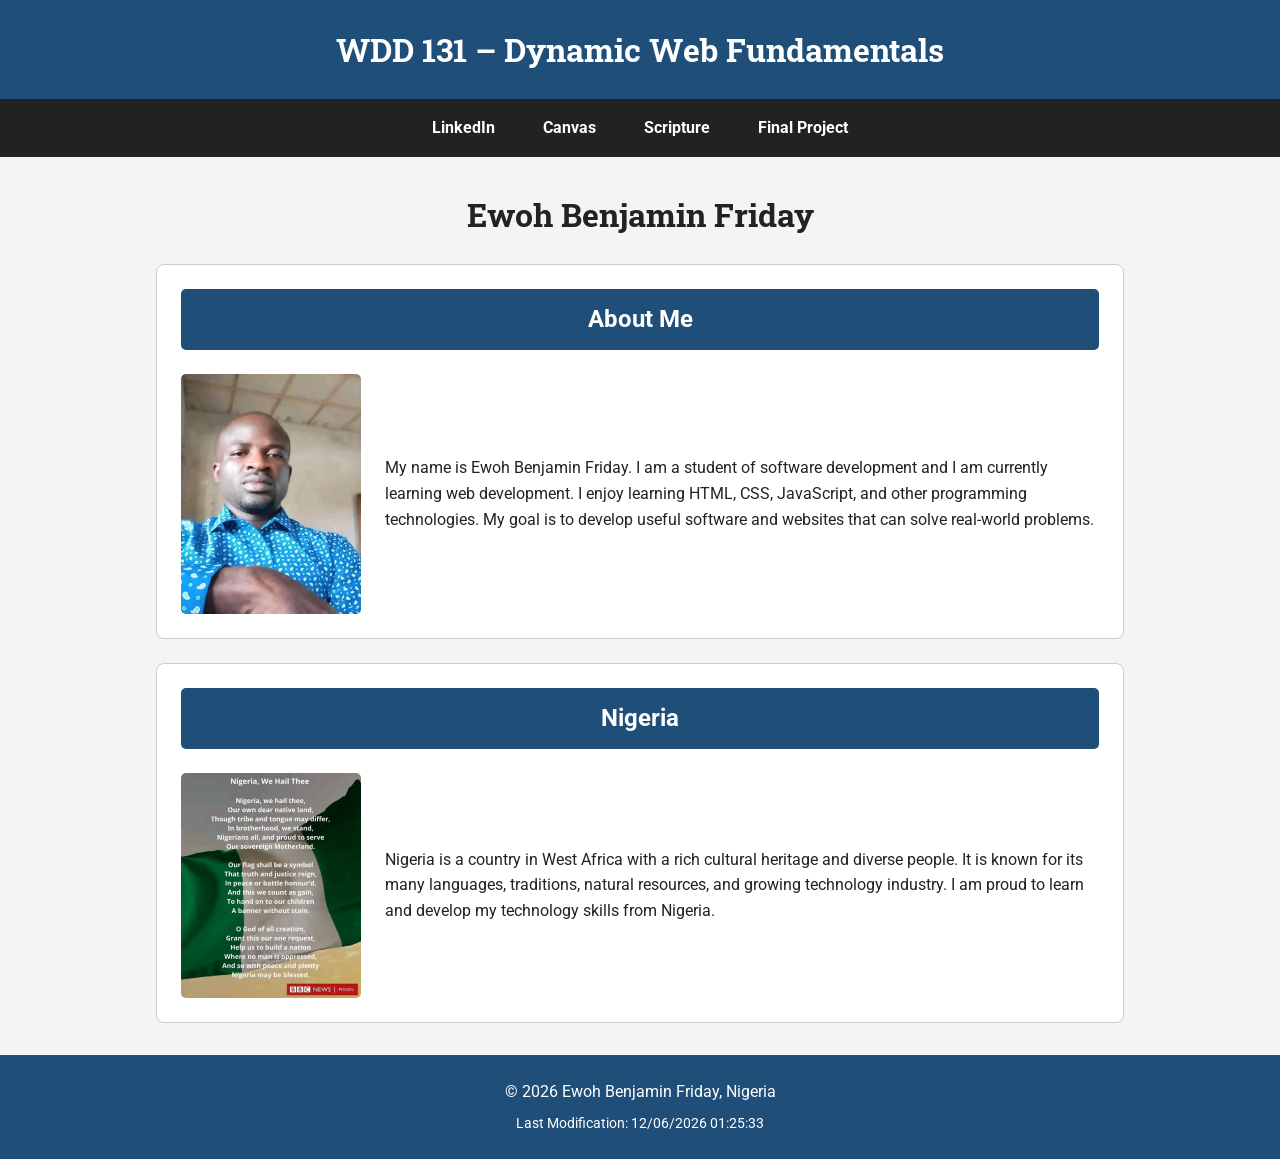
==== index.html @ f0b545ea "Complete WDD 131 Week 01 home page" ====
<!DOCTYPE html>
<html lang="en">
<head>
    <meta charset="UTF-8">
    <meta name="viewport" content="width=device-width, initial-scale=1.0">

    <title>WDD 131 – Dynamic Web Fundamentals – Ewoh Benjamin Friday</title>

    <meta name="description"
        content="WDD 131 – Dynamic Web Fundamentals course page for Ewoh Benjamin Friday, featuring information about web development, personal interests, and Nigeria.">

    <meta name="author" content="Ewoh Benjamin Friday">

    <link rel="stylesheet" href="styles/base.css">

    <script src="scripts/getdates.js" defer></script>
</head>

<body>

    <header>
        <span id="course-title">WDD 131 – Dynamic Web Fundamentals</span>

        <nav>
            <a href="https://www.linkedin.com/" target="_blank">LinkedIn</a>
            <a href="https://byupw.instructure.com/" target="_blank">Canvas</a>
            <a href="https://www.churchofjesuschrist.org/study/scriptures" target="_blank">Scripture</a>
            <a href="#">Final Project</a>
        </nav>
    </header>

    <main>
        <h1>Ewoh Benjamin Friday</h1>

        <section class="card">
            <h2>About Me</h2>

            <img src="images/benjamin.jpg" alt="Ewoh Benjamin Friday">

            <p>
                My name is Ewoh Benjamin Friday. I am a student of software
                development and I am currently learning web development.
                I enjoy learning HTML, CSS, JavaScript, and other programming
                technologies. My goal is to develop useful software and
                websites that can solve real-world problems.
            </p>
        </section>

        <section class="card">
            <h2>Nigeria</h2>

            <img src="images/nigeria.jpg" alt="Beautiful landscape in Nigeria">

            <p>
                Nigeria is a country in West Africa with a rich cultural
                heritage and diverse people. It is known for its many
                languages, traditions, natural resources, and growing
                technology industry. I am proud to learn and develop my
                technology skills from Nigeria.
            </p>
        </section>
    </main>

    <footer>
        <p>
            &copy; <span id="currentyear"></span> Ewoh Benjamin Friday,
            Nigeria
        </p>

        <p id="lastModified"></p>
    </footer>

</body>
</html>
---- styles/base.css ----
@import url('https://fonts.googleapis.com/css2?family=Roboto&family=Roboto+Slab:wght@400;700&display=swap');

* {
    margin: 0;
    padding: 0;
    box-sizing: border-box;
}

body {
    font-family: "Roboto", sans-serif;
    line-height: 1.6;
    color: #222;
    background-color: #f4f4f4;
}

header {
    background-color: #1f4e79;
    color: white;
    text-align: center;
}

#course-title {
    display: block;
    padding: 1.5rem;
    font-family: "Roboto Slab", serif;
    font-size: 2rem;
    font-weight: 700;
}

nav {
    display: flex;
    justify-content: center;
    align-items: center;
    background-color: #222;
}

nav a {
    color: white;
    text-decoration: none;
    padding: 1rem 1.5rem;
    font-weight: 700;
}

nav a:hover {
    background-color: #f2c14e;
    color: #222;
}

main {
    max-width: 1000px;
    margin: 2rem auto;
    padding: 0 1rem;
}

h1 {
    text-align: center;
    margin-bottom: 1.5rem;
    font-family: "Roboto Slab", serif;
}

.card {
    display: grid;
    grid-template-columns: 180px 1fr;
    gap: 1.5rem;
    margin-bottom: 1.5rem;
    padding: 1.5rem;
    background-color: white;
    border: 1px solid #ccc;
    border-radius: 8px;
}

.card h2 {
    grid-column: 1 / -1;
    text-align: center;
    background-color: #1f4e79;
    color: white;
    padding: 0.7rem;
    border-radius: 5px;
}

.card img {
    width: 100%;
    max-width: 180px;
    height: auto;
    border-radius: 5px;
}

.card p {
    align-self: center;
}

footer {
    text-align: center;
    background-color: #1f4e79;
    color: white;
    padding: 1.5rem;
    margin-top: 2rem;
}

#lastModified {
    margin-top: 0.5rem;
    font-size: 0.9rem;
}

@media (max-width: 700px) {

    #course-title {
        font-size: 1.5rem;
    }

    nav {
        flex-direction: column;
    }

    nav a {
        width: 100%;
        text-align: center;
    }

    .card {
        grid-template-columns: 1fr;
    }

    .card img {
        margin: 0 auto;
    }
}
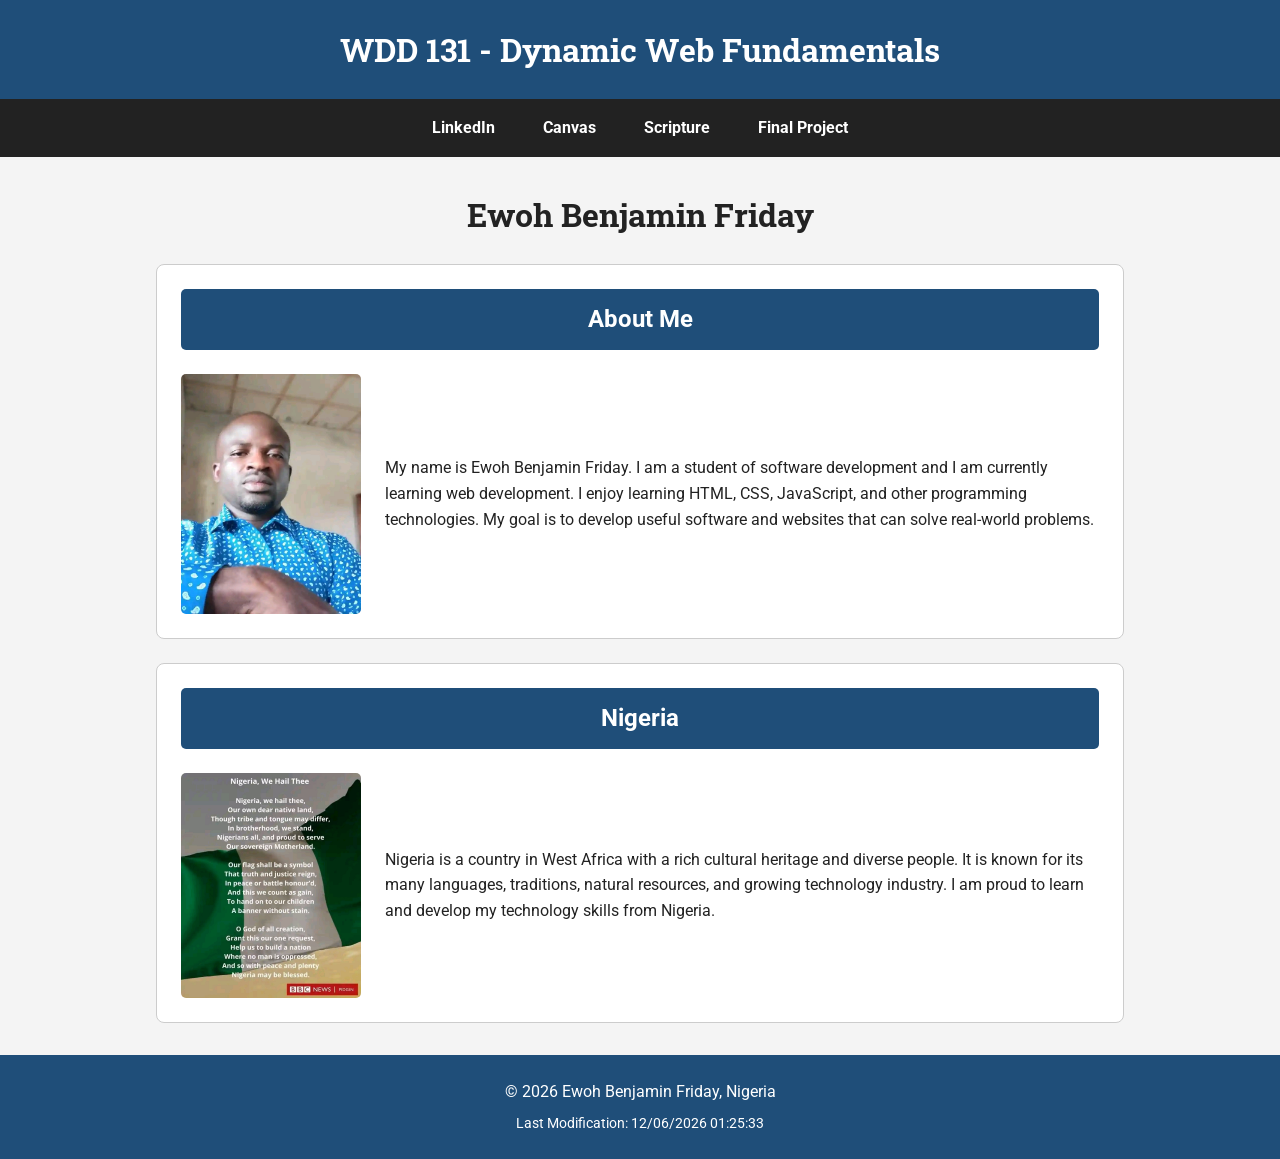
==== commit 30dd2a2d: "Fix Google Fonts and update WDD 131 homepage" ====
--- a/index.html
+++ b/index.html
@@ -4,13 +4,17 @@
     <meta charset="UTF-8">
     <meta name="viewport" content="width=device-width, initial-scale=1.0">
 
-    <title>WDD 131 – Dynamic Web Fundamentals – Ewoh Benjamin Friday</title>
+    <title>WDD 131 - Dynamic Web Fundamentals - Ewoh Benjamin Friday</title>
 
     <meta name="description"
-        content="WDD 131 – Dynamic Web Fundamentals course page for Ewoh Benjamin Friday, featuring information about web development, personal interests, and Nigeria.">
+        content="WDD 131 - Dynamic Web Fundamentals course page for Ewoh Benjamin Friday, featuring information about web development, personal interests, and Nigeria.">
 
     <meta name="author" content="Ewoh Benjamin Friday">
 
+    <link rel="preconnect" href="https://fonts.googleapis.com">
+    <link rel="preconnect" href="https://fonts.gstatic.com" crossorigin>
+    <link href="https://fonts.googleapis.com/css2?family=Roboto&family=Roboto+Slab:wght@400;700&display=swap" rel="stylesheet">
+    
     <link rel="stylesheet" href="styles/base.css">
 
     <script src="scripts/getdates.js" defer></script>
@@ -19,7 +23,7 @@
 <body>
 
     <header>
-        <span id="course-title">WDD 131 – Dynamic Web Fundamentals</span>
+        <span id="course-title">WDD 131 - Dynamic Web Fundamentals</span>
 
         <nav>
             <a href="https://www.linkedin.com/" target="_blank">LinkedIn</a>
@@ -64,8 +68,7 @@
     <footer>
         <p>
             &copy; <span id="currentyear"></span> Ewoh Benjamin Friday,
-            Nigeria
-        </p>
+            Nigeria </p>
 
         <p id="lastModified"></p>
     </footer>
--- a/styles/base.css
+++ b/styles/base.css
@@ -1,5 +1,3 @@
-@import url('https://fonts.googleapis.com/css2?family=Roboto&family=Roboto+Slab:wght@400;700&display=swap');
-
 * {
     margin: 0;
     padding: 0;
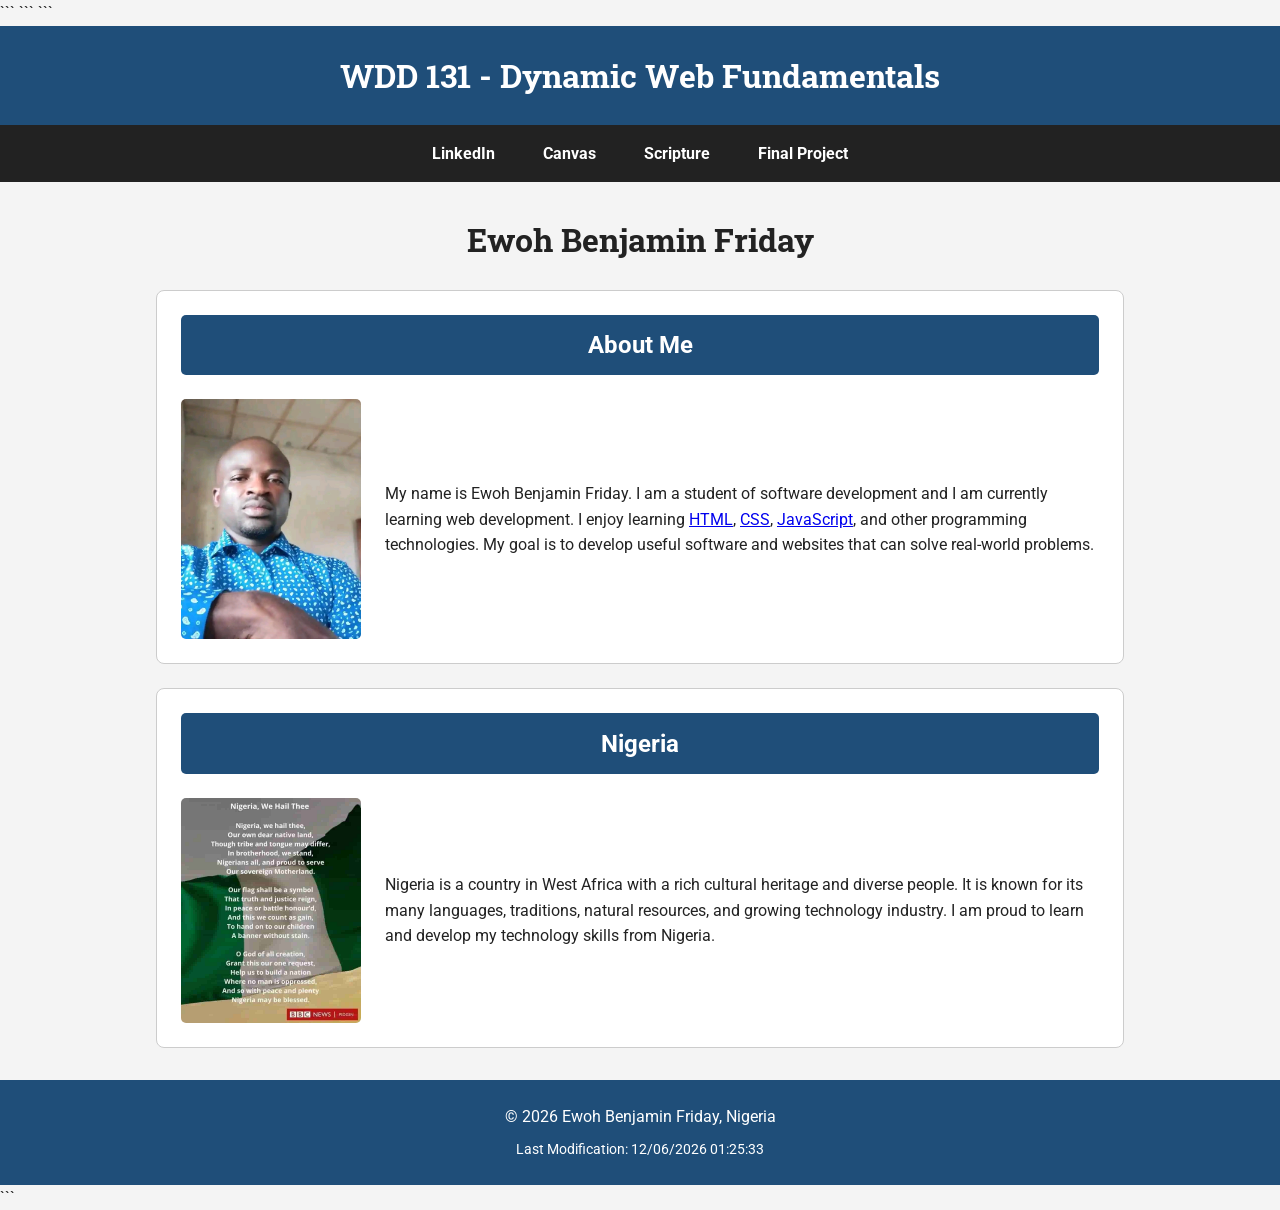
==== commit 4b5c3bef: "Add additional page links" ====
--- a/index.html
+++ b/index.html
@@ -1,77 +1,87 @@
 <!DOCTYPE html>
+
 <html lang="en">
 <head>
     <meta charset="UTF-8">
     <meta name="viewport" content="width=device-width, initial-scale=1.0">
 
-    <title>WDD 131 - Dynamic Web Fundamentals - Ewoh Benjamin Friday</title>
+```
+<title>WDD 131 - Dynamic Web Fundamentals - Ewoh Benjamin Friday</title>
 
-    <meta name="description"
-        content="WDD 131 - Dynamic Web Fundamentals course page for Ewoh Benjamin Friday, featuring information about web development, personal interests, and Nigeria.">
+<meta name="description"
+    content="WDD 131 - Dynamic Web Fundamentals course page for Ewoh Benjamin Friday, featuring information about web development, personal interests, and Nigeria.">
 
-    <meta name="author" content="Ewoh Benjamin Friday">
+<meta name="author" content="Ewoh Benjamin Friday">
 
-    <link rel="preconnect" href="https://fonts.googleapis.com">
-    <link rel="preconnect" href="https://fonts.gstatic.com" crossorigin>
-    <link href="https://fonts.googleapis.com/css2?family=Roboto&family=Roboto+Slab:wght@400;700&display=swap" rel="stylesheet">
-    
-    <link rel="stylesheet" href="styles/base.css">
+<link rel="preconnect" href="https://fonts.googleapis.com">
+<link rel="preconnect" href="https://fonts.gstatic.com" crossorigin>
+<link href="https://fonts.googleapis.com/css2?family=Roboto&family=Roboto+Slab:wght@400;700&display=swap" rel="stylesheet">
 
-    <script src="scripts/getdates.js" defer></script>
+<link rel="stylesheet" href="styles/base.css">
+
+<script src="scripts/getdates.js" defer></script>
+```
+
 </head>
 
 <body>
 
-    <header>
-        <span id="course-title">WDD 131 - Dynamic Web Fundamentals</span>
+```
+<header>
+    <span id="course-title">WDD 131 - Dynamic Web Fundamentals</span>
 
-        <nav>
-            <a href="https://www.linkedin.com/" target="_blank">LinkedIn</a>
-            <a href="https://byupw.instructure.com/" target="_blank">Canvas</a>
-            <a href="https://www.churchofjesuschrist.org/study/scriptures" target="_blank">Scripture</a>
-            <a href="#">Final Project</a>
-        </nav>
-    </header>
+    <nav>
+        <a href="https://www.linkedin.com/" target="_blank">LinkedIn</a>
+        <a href="https://byupw.instructure.com/" target="_blank">Canvas</a>
+        <a href="https://www.churchofjesuschrist.org/study/scriptures" target="_blank">Scripture</a>
+        <a href="#">Final Project</a>
+    </nav>
+</header>
 
-    <main>
-        <h1>Ewoh Benjamin Friday</h1>
+<main>
+    <h1>Ewoh Benjamin Friday</h1>
 
-        <section class="card">
-            <h2>About Me</h2>
+    <section class="card">
+        <h2>About Me</h2>
 
-            <img src="images/benjamin.jpg" alt="Ewoh Benjamin Friday">
+        <img src="images/benjamin.jpg" alt="Ewoh Benjamin Friday">
 
-            <p>
-                My name is Ewoh Benjamin Friday. I am a student of software
-                development and I am currently learning web development.
-                I enjoy learning HTML, CSS, JavaScript, and other programming
-                technologies. My goal is to develop useful software and
-                websites that can solve real-world problems.
-            </p>
-        </section>
+        <p>
+            My name is Ewoh Benjamin Friday. I am a student of software
+            development and I am currently learning web development.
+            I enjoy learning
+            <a href="https://developer.mozilla.org/en-US/docs/Web/HTML" target="_blank">HTML</a>,
+            <a href="https://developer.mozilla.org/en-US/docs/Web/CSS" target="_blank">CSS</a>,
+            <a href="https://developer.mozilla.org/en-US/docs/Web/JavaScript" target="_blank">JavaScript</a>,
+            and other programming technologies. My goal is to develop useful
+            software and websites that can solve real-world problems.
+        </p>
+    </section>
 
-        <section class="card">
-            <h2>Nigeria</h2>
+    <section class="card">
+        <h2>Nigeria</h2>
 
-            <img src="images/nigeria.jpg" alt="Beautiful landscape in Nigeria">
+        <img src="images/nigeria.jpg" alt="Beautiful landscape in Nigeria">
 
-            <p>
-                Nigeria is a country in West Africa with a rich cultural
-                heritage and diverse people. It is known for its many
-                languages, traditions, natural resources, and growing
-                technology industry. I am proud to learn and develop my
-                technology skills from Nigeria.
-            </p>
-        </section>
-    </main>
+        <p>
+            Nigeria is a country in West Africa with a rich cultural
+            heritage and diverse people. It is known for its many
+            languages, traditions, natural resources, and growing
+            technology industry. I am proud to learn and develop my
+            technology skills from Nigeria.
+        </p>
+    </section>
+</main>
 
-    <footer>
-        <p>
-            &copy; <span id="currentyear"></span> Ewoh Benjamin Friday,
-            Nigeria </p>
+<footer>
+    <p>
+        &copy; <span id="currentyear"></span> Ewoh Benjamin Friday,
+        Nigeria
+    </p>
 
-        <p id="lastModified"></p>
-    </footer>
+    <p id="lastModified"></p>
+</footer>
+```
 
 </body>
-</html>+</html>
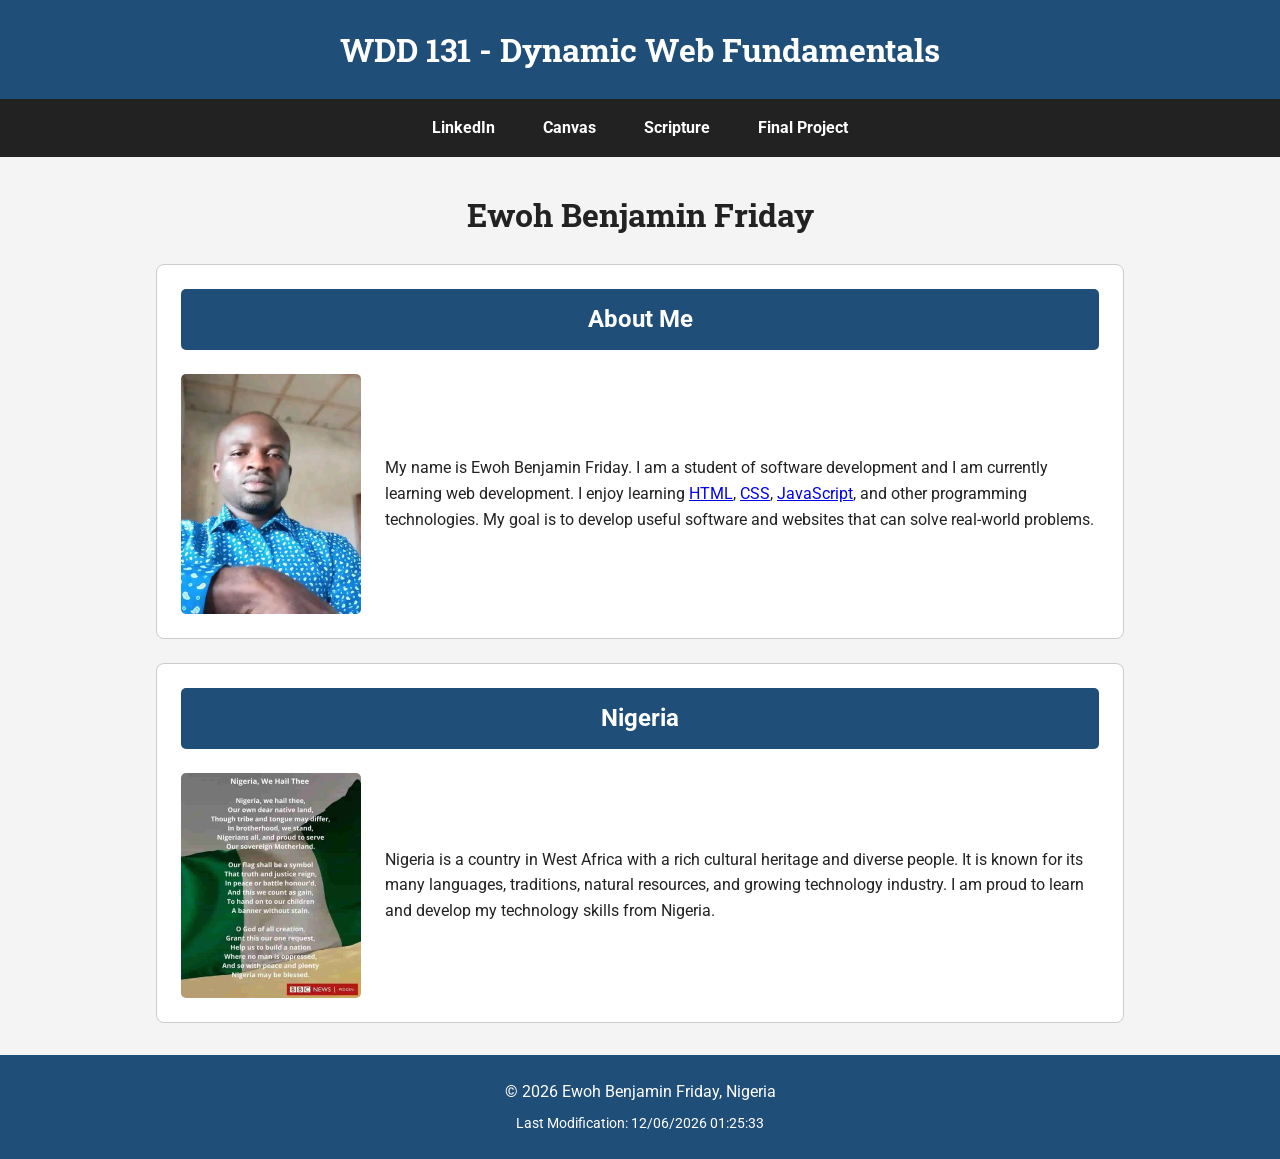
==== commit 4cde1581: "Fix HTML document structure" ====
--- a/index.html
+++ b/index.html
@@ -5,7 +5,7 @@
     <meta charset="UTF-8">
     <meta name="viewport" content="width=device-width, initial-scale=1.0">
 
-```
+
 <title>WDD 131 - Dynamic Web Fundamentals - Ewoh Benjamin Friday</title>
 
 <meta name="description"
@@ -20,13 +20,13 @@
 <link rel="stylesheet" href="styles/base.css">
 
 <script src="scripts/getdates.js" defer></script>
-```
+
 
 </head>
 
 <body>
 
-```
+
 <header>
     <span id="course-title">WDD 131 - Dynamic Web Fundamentals</span>
 
@@ -81,7 +81,6 @@
 
     <p id="lastModified"></p>
 </footer>
-```
 
 </body>
 </html>
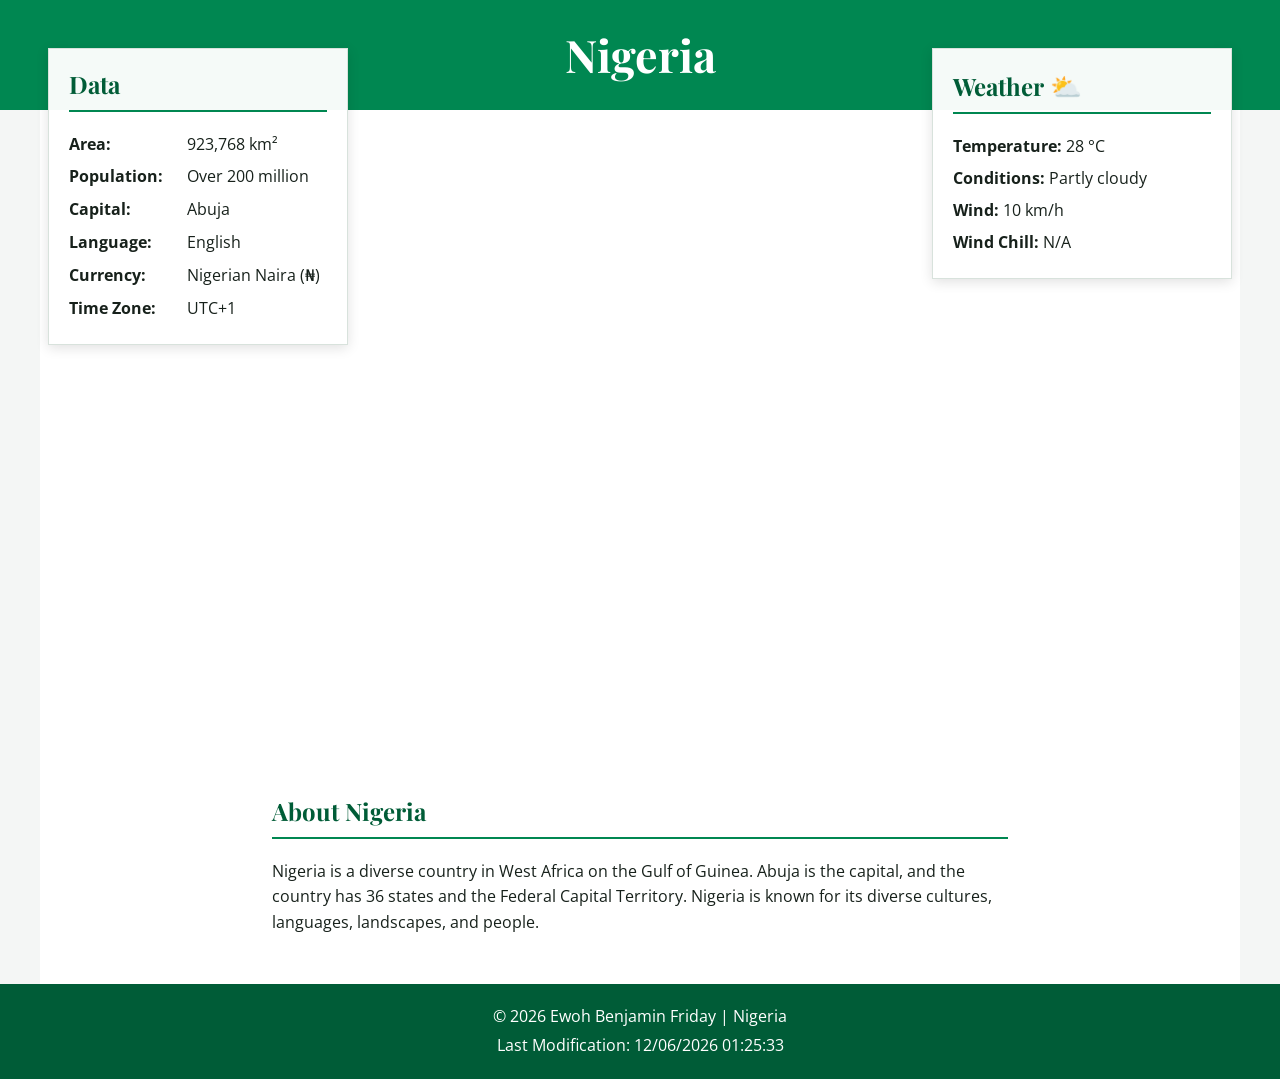
==== commit 1b2ef590: "Complete WDD 131 Week 03 Country Page" ====
--- a/index.html
+++ b/index.html
@@ -1,86 +1,149 @@
 <!DOCTYPE html>
+<html lang="en">
 
-<html lang="en">
 <head>
     <meta charset="UTF-8">
     <meta name="viewport" content="width=device-width, initial-scale=1.0">
 
+    <meta name="description"
+        content="Discover Nigeria, including its capital, language, climate, and other interesting facts.">
 
-<title>WDD 131 - Dynamic Web Fundamentals - Ewoh Benjamin Friday</title>
+    <meta name="author" content="Ewoh Benjamin Friday">
 
-<meta name="description"
-    content="WDD 131 - Dynamic Web Fundamentals course page for Ewoh Benjamin Friday, featuring information about web development, personal interests, and Nigeria.">
+    <title>Nigeria | WDD 131</title>
 
-<meta name="author" content="Ewoh Benjamin Friday">
+    <link rel="preconnect" href="https://fonts.googleapis.com">
+    <link rel="preconnect" href="https://fonts.gstatic.com" crossorigin>
 
-<link rel="preconnect" href="https://fonts.googleapis.com">
-<link rel="preconnect" href="https://fonts.gstatic.com" crossorigin>
-<link href="https://fonts.googleapis.com/css2?family=Roboto&family=Roboto+Slab:wght@400;700&display=swap" rel="stylesheet">
+    <link
+        href="https://fonts.googleapis.com/css2?family=Open+Sans:wght@400;600;700&family=Playfair+Display:wght@700&display=swap"
+        rel="stylesheet">
 
-<link rel="stylesheet" href="styles/base.css">
+    <link rel="stylesheet" href="styles/place.css">
 
-<script src="scripts/getdates.js" defer></script>
-
-
+    <script src="scripts/place.js" defer></script>
 </head>
 
 <body>
 
+    <header>
+        <h1>Nigeria</h1>
+    </header>
 
-<header>
-    <span id="course-title">WDD 131 - Dynamic Web Fundamentals</span>
+    <main>
 
-    <nav>
-        <a href="https://www.linkedin.com/" target="_blank">LinkedIn</a>
-        <a href="https://byupw.instructure.com/" target="_blank">Canvas</a>
-        <a href="https://www.churchofjesuschrist.org/study/scriptures" target="_blank">Scripture</a>
-        <a href="#">Final Project</a>
-    </nav>
-</header>
+        <section class="hero">
+            <picture>
+                <source media="(min-width: 700px)" srcset="images/nigeria-large.webp">
 
-<main>
-    <h1>Ewoh Benjamin Friday</h1>
+                <img src="images/nigeria.webp"
+                    alt="Beautiful landscape of Nigeria"
+                    width="1200"
+                    height="700">
+            </picture>
+        </section>
 
-    <section class="card">
-        <h2>About Me</h2>
+        <section class="info-card data-card">
 
-        <img src="images/benjamin.jpg" alt="Ewoh Benjamin Friday">
+            <h2>Data</h2>
+
+            <dl>
+                <div>
+                    <dt>Area:</dt>
+                    <dd>923,768 km²</dd>
+                </div>
+
+                <div>
+                    <dt>Population:</dt>
+                    <dd>Over 200 million</dd>
+                </div>
+
+                <div>
+                    <dt>Capital:</dt>
+                    <dd>Abuja</dd>
+                </div>
+
+                <div>
+                    <dt>Language:</dt>
+                    <dd>English</dd>
+                </div>
+
+                <div>
+                    <dt>Currency:</dt>
+                    <dd>Nigerian Naira (₦)</dd>
+                </div>
+
+                <div>
+                    <dt>Time Zone:</dt>
+                    <dd>UTC+1</dd>
+                </div>
+            </dl>
+
+        </section>
+
+        <section class="info-card weather-card">
+
+            <h2>Weather</h2>
+
+            <div class="weather-content">
+
+                <div class="weather-icon-mobile">
+                    <img src="images/weather.svg" alt="Partly cloudy weather">
+                </div>
+
+                <p>
+                    <strong>Temperature:</strong>
+                    <span id="temperature">28</span> °C
+                </p>
+
+                <p>
+                    <strong>Conditions:</strong>
+                    Partly cloudy
+                </p>
+
+                <p>
+                    <strong>Wind:</strong>
+                    <span id="wind-speed">10</span> km/h
+                </p>
+
+                <p>
+                    <strong>Wind Chill:</strong>
+                    <span id="wind-chill">N/A</span>
+                </p>
+
+            </div>
+
+        </section>
+
+        <section class="about">
+
+            <h2>About Nigeria</h2>
+
+            <p>
+                Nigeria is a diverse country in West Africa on the Gulf of Guinea.
+                Abuja is the capital, and the country has 36 states and the Federal
+                Capital Territory. Nigeria is known for its diverse cultures,
+                languages, landscapes, and people.
+            </p>
+
+        </section>
+
+    </main>
+
+    <footer>
 
         <p>
-            My name is Ewoh Benjamin Friday. I am a student of software
-            development and I am currently learning web development.
-            I enjoy learning
-            <a href="https://developer.mozilla.org/en-US/docs/Web/HTML" target="_blank">HTML</a>,
-            <a href="https://developer.mozilla.org/en-US/docs/Web/CSS" target="_blank">CSS</a>,
-            <a href="https://developer.mozilla.org/en-US/docs/Web/JavaScript" target="_blank">JavaScript</a>,
-            and other programming technologies. My goal is to develop useful
-            software and websites that can solve real-world problems.
+            &copy; <span id="currentyear"></span>
+            Ewoh Benjamin Friday | Nigeria
         </p>
-    </section>
-
-    <section class="card">
-        <h2>Nigeria</h2>
-
-        <img src="images/nigeria.jpg" alt="Beautiful landscape in Nigeria">
 
         <p>
-            Nigeria is a country in West Africa with a rich cultural
-            heritage and diverse people. It is known for its many
-            languages, traditions, natural resources, and growing
-            technology industry. I am proud to learn and develop my
-            technology skills from Nigeria.
+            Last Modification:
+            <span id="lastModified"></span>
         </p>
-    </section>
-</main>
 
-<footer>
-    <p>
-        &copy; <span id="currentyear"></span> Ewoh Benjamin Friday,
-        Nigeria
-    </p>
-
-    <p id="lastModified"></p>
-</footer>
+    </footer>
 
 </body>
-</html>
+
+</html>
--- a/styles/place.css
+++ b/styles/place.css
@@ -0,0 +1,228 @@
+/* ==============================
+   W03 COUNTRY PAGE - NIGERIA
+   ============================== */
+
+:root {
+    --green: #008751;
+    --dark-green: #005c37;
+    --light-green: #e8f5ee;
+    --white: #ffffff;
+    --dark: #17211b;
+    --gray: #f4f6f5;
+    --border: #d8e2dc;
+    --shadow: 0 3px 12px rgba(0, 0, 0, 0.12);
+}
+
+
+/* ==============================
+   GENERAL
+   ============================== */
+
+* {
+    box-sizing: border-box;
+}
+
+body {
+    margin: 0;
+    font-family: "Open Sans", sans-serif;
+    color: var(--dark);
+    background-color: var(--gray);
+    line-height: 1.6;
+}
+
+
+/* ==============================
+   HEADINGS
+   ============================== */
+
+h1,
+h2 {
+    font-family: "Playfair Display", serif;
+}
+
+h1 {
+    margin: 0;
+    font-size: 2rem;
+}
+
+
+/* ==============================
+   HEADER
+   ============================== */
+
+header {
+    background-color: var(--green);
+    color: var(--white);
+    text-align: center;
+    padding: 1rem;
+}
+
+
+/* ==============================
+   MAIN
+   ============================== */
+
+main {
+    max-width: 1200px;
+    margin: 0 auto;
+    background-color: var(--white);
+}
+
+
+/* ==============================
+   HERO IMAGE
+   ============================== */
+
+.hero {
+    width: 100%;
+}
+
+.hero img {
+    display: block;
+    width: 100%;
+    height: auto;
+    object-fit: cover;
+}
+
+
+/* ==============================
+   INFORMATION CARDS
+   ============================== */
+
+.info-card {
+    margin: 1rem;
+    padding: 1rem 1.25rem;
+    background-color: var(--white);
+    border: 1px solid var(--border);
+    box-shadow: var(--shadow);
+}
+
+.info-card h2,
+.about h2 {
+    margin-top: 0;
+    color: var(--dark-green);
+    border-bottom: 2px solid var(--green);
+    padding-bottom: 0.4rem;
+}
+
+
+/* ==============================
+   DATA
+   ============================== */
+
+dl {
+    margin: 0;
+}
+
+dl div {
+    display: grid;
+    grid-template-columns: 110px 1fr;
+    gap: 0.5rem;
+    margin-bottom: 0.45rem;
+}
+
+dt {
+    font-weight: 700;
+}
+
+dd {
+    margin: 0;
+}
+
+
+/* ==============================
+   WEATHER
+   ============================== */
+
+.weather-content p {
+    margin: 0.4rem 0;
+}
+
+.weather-icon-mobile img {
+    width: 55px;
+    height: 55px;
+    margin-bottom: 0.5rem;
+}
+
+
+/* ==============================
+   ABOUT
+   ============================== */
+
+.about {
+    padding: 1rem 1.25rem 2rem;
+}
+
+
+/* ==============================
+   FOOTER
+   ============================== */
+
+footer {
+    background-color: var(--dark-green);
+    color: var(--white);
+    text-align: center;
+    padding: 1rem;
+}
+
+footer p {
+    margin: 0.25rem;
+}
+
+
+/* ==============================
+   LARGE SCREEN
+   ============================== */
+
+@media (min-width: 700px) {
+
+    header {
+        padding: 1.2rem;
+    }
+
+    h1 {
+        font-size: 2.8rem;
+    }
+
+    .hero {
+        position: relative;
+    }
+
+    .hero img {
+        min-height: 520px;
+        max-height: 650px;
+        object-fit: cover;
+    }
+
+    .info-card {
+        position: absolute;
+        width: 300px;
+        background-color: rgba(255, 255, 255, 0.96);
+    }
+
+    .data-card {
+        top: 2rem;
+        left: 2rem;
+    }
+
+    .weather-card {
+        top: 2rem;
+        right: 2rem;
+    }
+
+    /* Required pseudo-element */
+    .weather-card h2::after {
+        content: " ⛅";
+        font-size: 1.6rem;
+    }
+
+    .weather-icon-mobile {
+        display: none;
+    }
+
+    .about {
+        max-width: 800px;
+        margin: 0 auto;
+        padding: 2rem;
+    }
+}
